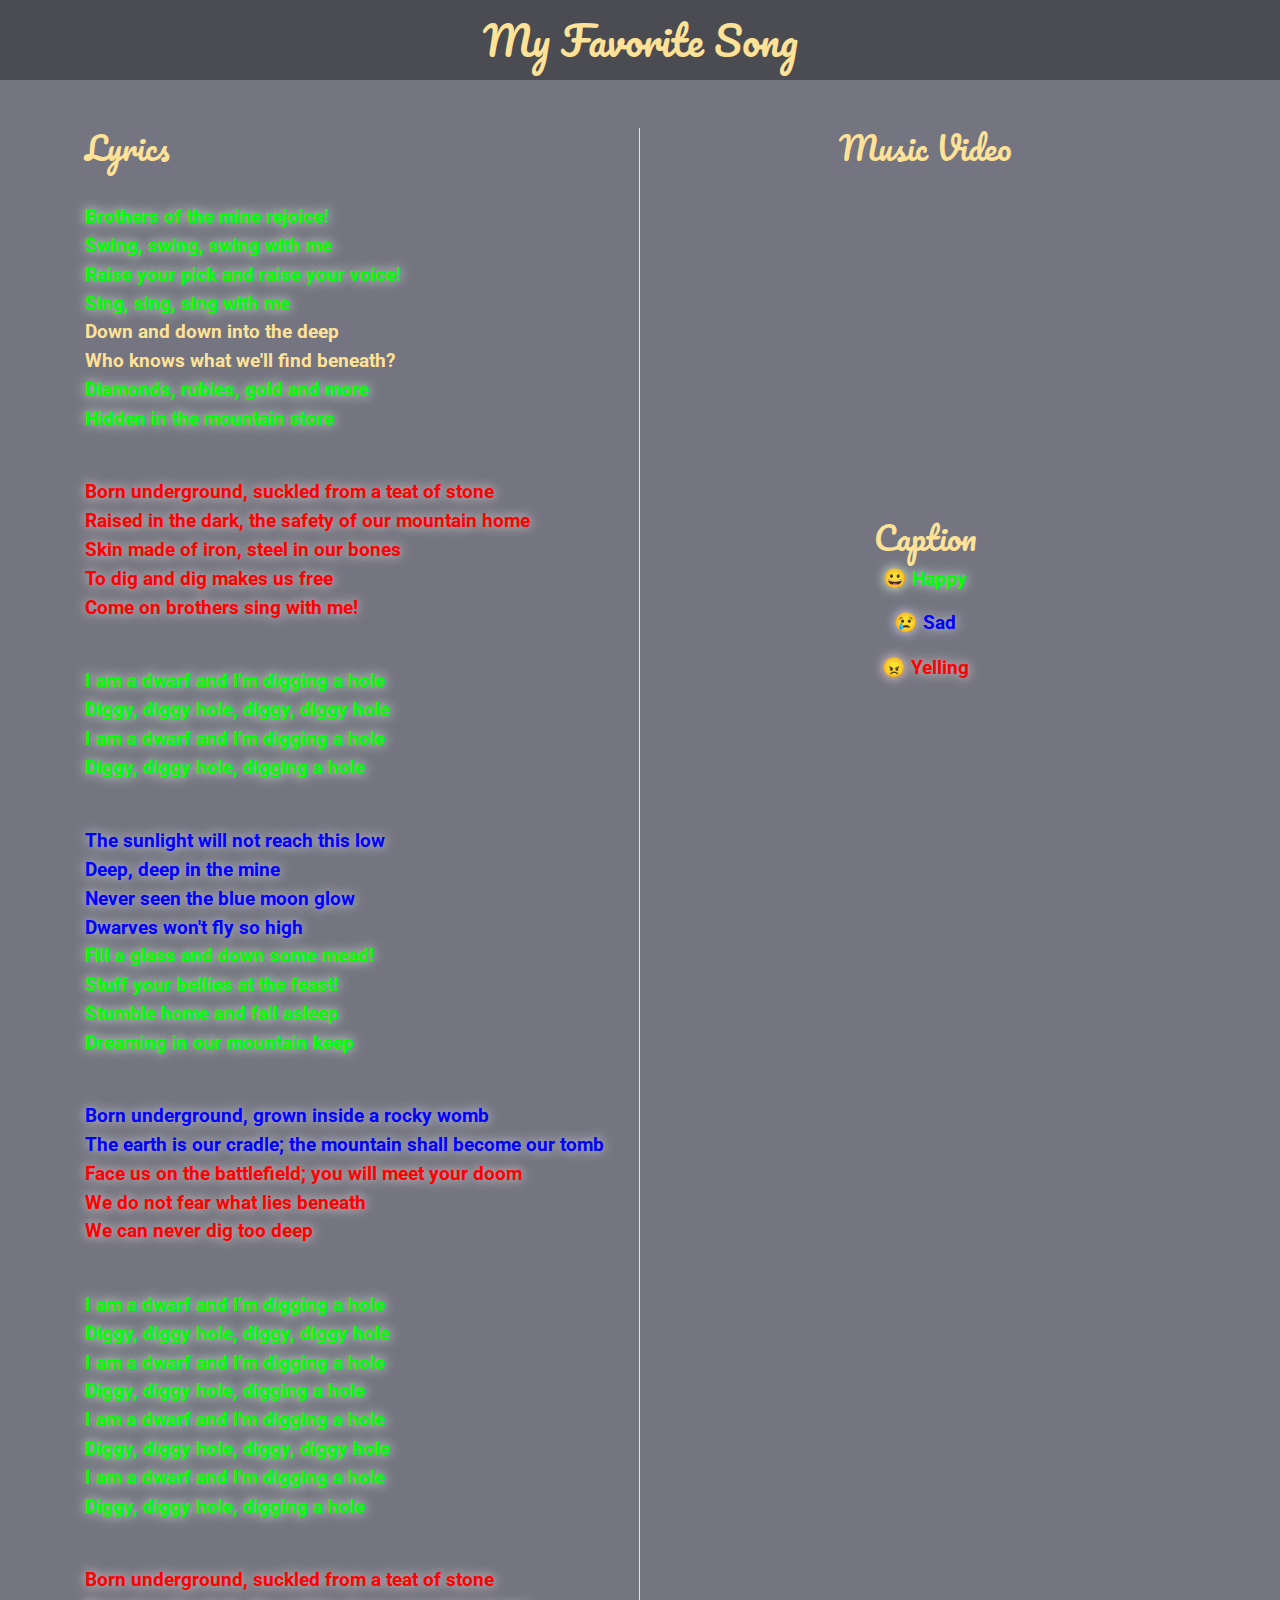
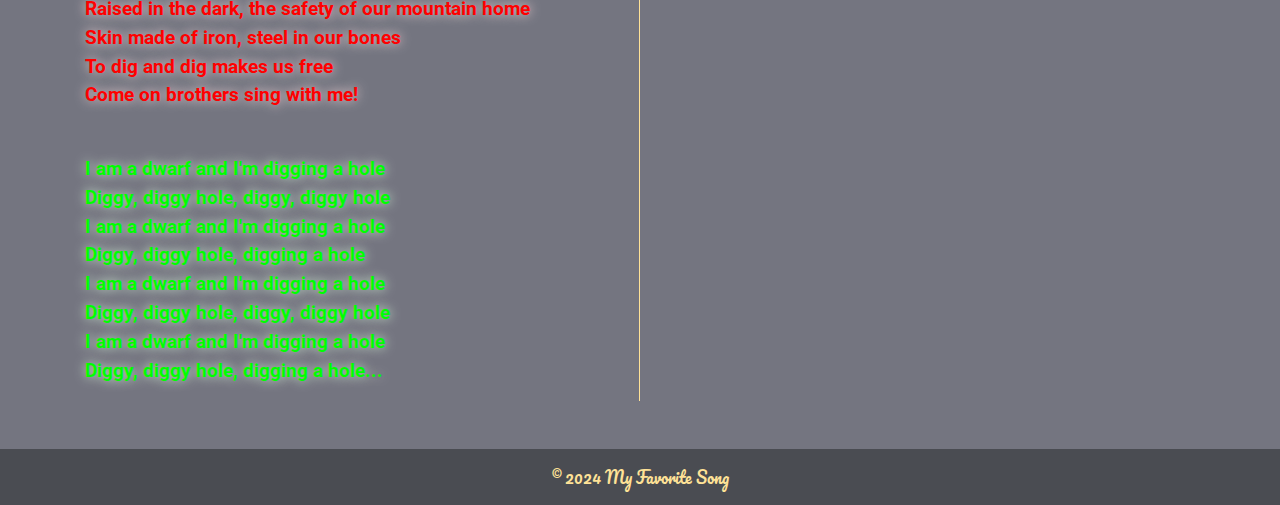
==== assignment-3/index.html @ 7433d318 "done" ====
<!DOCTYPE html>
<html lang="en">

<head>
    <meta charset="UTF-8">
    <meta name="viewport" content="width=device-width, initial-scale=1.0">
    <title>My Favorite Song Lyrics</title>
    <link rel="stylesheet" href="https://stackpath.bootstrapcdn.com/bootstrap/4.5.2/css/bootstrap.min.css">
    <link href="https://fonts.googleapis.com/css2?family=Roboto:wght@400;700&family=Pacifico&display=swap"
        rel="stylesheet">
    <link rel="stylesheet" href="styles.css">
</head>

<body>
    <header class="text-center py-3">
        <h1>My Favorite Song</h1>
    </header>

    <main class="container my-5">
        <div class="row">
            <div class="col-md-6 lyrics-column">
                <h2>Lyrics</h2>
                <p class="lyrics">
                    <span class="happy">Brothers of the mine rejoice!</span>
                    <span class="happy">Swing, swing, swing with me</span>
                    <span class="happy">Raise your pick and raise your voice!</span>
                    <span class="happy">Sing, sing, sing with me</span>
                    Down and down into the deep
                    Who knows what we'll find beneath?
                    <span class="happy">Diamonds, rubies, gold and more </span>
                    <span class="happy">Hidden in the mountain store</span>
                </p>
                <p class="lyrics">
                    <span class="yelling">Born underground, suckled from a teat of stone</span>
                    <span class="yelling">Raised in the dark, the safety of our mountain home</span>
                    <span class="yelling">Skin made of iron, steel in our bones</span>
                    <span class="yelling">To dig and dig makes us free</span>
                    <span class="yelling">Come on brothers sing with me!</span>
                </p>
                <p class="lyrics">
                    <span class="happy">I am a dwarf and I'm digging a hole</span>
                    <span class="happy">Diggy, diggy hole, diggy, diggy hole</span>
                    <span class="happy">I am a dwarf and I'm digging a hole</span>
                    <span class="happy">Diggy, diggy hole, digging a hole</span>
                </p>
                <p class="lyrics">
                    <span class="sad">The sunlight will not reach this low</span>
                    <span class="sad">Deep, deep in the mine</span>
                    <span class="sad">Never seen the blue moon glow</span>
                    <span class="sad">Dwarves won't fly so high</span>
                    <span class="happy">Fill a glass and down some mead!</span>
                    <span class="happy">Stuff your bellies at the feast!</span>
                    <span class="happy">Stumble home and fall asleep</span>
                    <span class="happy">Dreaming in our mountain keep</span>
                </p>
                <p class="lyrics">
                    <span class="sad">Born underground, grown inside a rocky womb</span>
                    <span class="sad">The earth is our cradle; the mountain shall become our tomb</span>
                    <span class="yelling">Face us on the battlefield; you will meet your doom</span>
                    <span class="yelling">We do not fear what lies beneath</span>
                    <span class="yelling">We can never dig too deep</span>
                </p>
                <p class="lyrics">
                    <span class="happy">I am a dwarf and I'm digging a hole</span>
                    <span class="happy">Diggy, diggy hole, diggy, diggy hole</span>
                    <span class="happy">I am a dwarf and I'm digging a hole</span>
                    <span class="happy">Diggy, diggy hole, digging a hole</span>
                    <span class="happy">I am a dwarf and I'm digging a hole</span>
                    <span class="happy">Diggy, diggy hole, diggy, diggy hole</span>
                    <span class="happy">I am a dwarf and I'm digging a hole</span>
                    <span class="happy">Diggy, diggy hole, digging a hole</span>
                </p>
                <p class="lyrics">
                    <span class="yelling">Born underground, suckled from a teat of stone</span>
                    <span class="yelling">Raised in the dark, the safety of our mountain home</span>
                    <span class="yelling">Skin made of iron, steel in our bones</span>
                    <span class="yelling">To dig and dig makes us free</span>
                    <span class="yelling">Come on brothers sing with me!</span>
                </p>
                <p class="lyrics">
                    <span class="happy">I am a dwarf and I'm digging a hole</span>
                    <span class="happy">Diggy, diggy hole, diggy, diggy hole</span>
                    <span class="happy">I am a dwarf and I'm digging a hole</span>
                    <span class="happy">Diggy, diggy hole, digging a hole</span>
                    <span class="happy">I am a dwarf and I'm digging a hole</span>
                    <span class="happy">Diggy, diggy hole, diggy, diggy hole</span>
                    <span class="happy">I am a dwarf and I'm digging a hole</span>
                    <span class="happy">Diggy, diggy hole, digging a hole...</span>
                </p>
            </div>
            <div class="col-md-6 video-column">
                <h2>Music Video</h2>
                <div class="embed-responsive embed-responsive-16by9">
                    <iframe class="embed-responsive-item"
                        src="https://www.youtube.com/embed/ytWz0qVvBZ0?si=PS2HvycQ3DafCsTA" title="YouTube video player"
                        frameborder="0"
                        allow="accelerometer; autoplay; clipboard-write; encrypted-media; gyroscope; picture-in-picture; web-share"
                        referrerpolicy="strict-origin-when-cross-origin" allowfullscreen></iframe>
                </div>

                <br>
                <div class="caption mt-3">
                    <h2>Caption</h2>
                    <p class="lyrics happy">😀 Happy</p>
                    <p class="lyrics sad">😢 Sad</p>
                    <p class="lyrics yelling">😠 Yelling</p>
                </div>
            </div>
        </div>
    </main>

    <footer class="text-center py-3">
        <p>&copy; 2024 My Favorite Song</p>
    </footer>
</body>

</html>
---- assignment-3/styles.css ----
body {
    font-family: 'Roboto', sans-serif;
    color: #ffe297;
    background-color: #747580;
}

header,
footer {
    background-color: #4a4c52;
    color: #ffe297;
}

header h1,
footer p {
    margin: 0;
    font-family: 'Pacifico', cursive;
}

main {
    background-color: #747580;
}

.lyrics-column {
    border-right: 1px solid #ffe297;
}

.lyrics {
    white-space: pre-line;
}

.lyrics-column h2,
.video-column h2 {
    font-family: 'Pacifico', cursive;
}

.lyrics {
    font-weight: 700;
    font-size: 1.2em;
}

.video-column {
    text-align: center;
}

.video-column iframe {
    border: 2px solid #ffe297;
}

.happy {
    color: #00ff00;
    text-shadow: 0px 0px 12px #ddffdd;
}

.sad {
    color: #0000ff;
    text-shadow: 0px 0px 12px #ddddff;
}

.yelling {
    color: #ff0000;
    text-shadow: 0px 0px 12px #ffdddd;
}
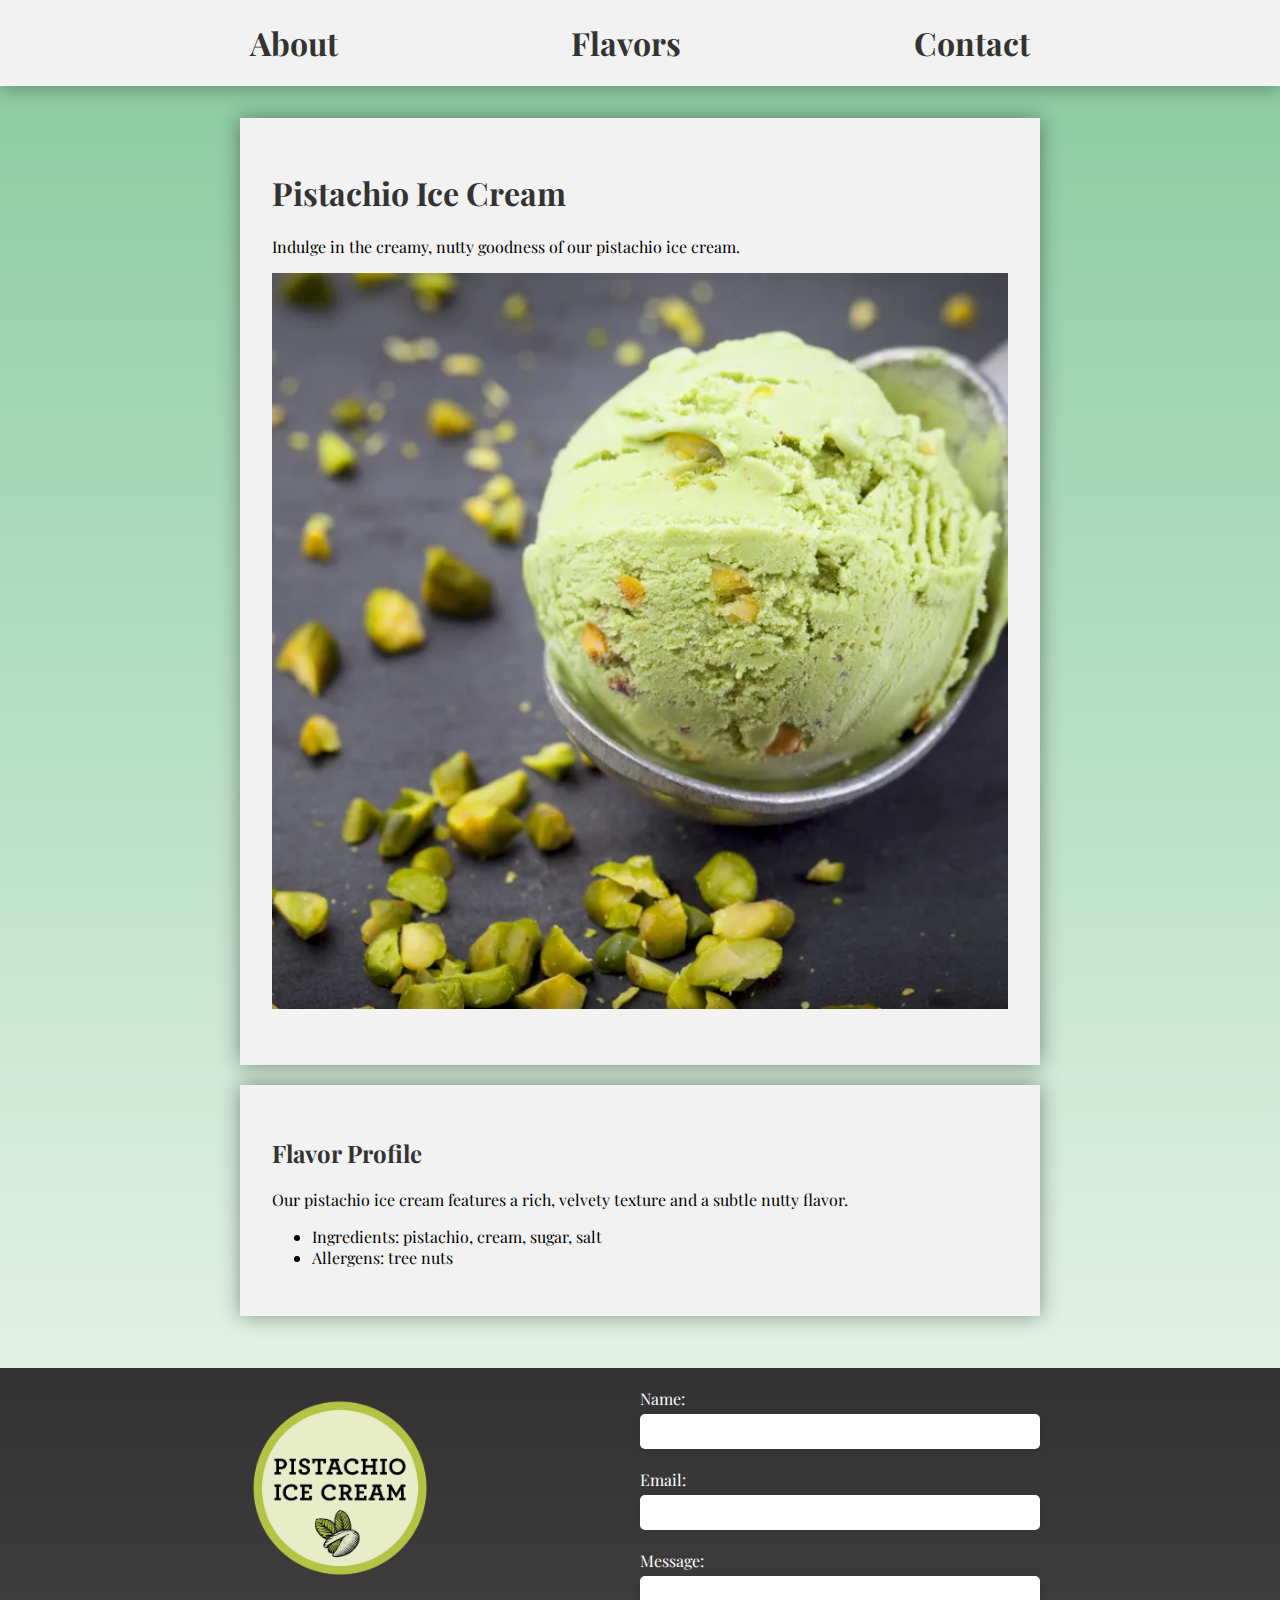
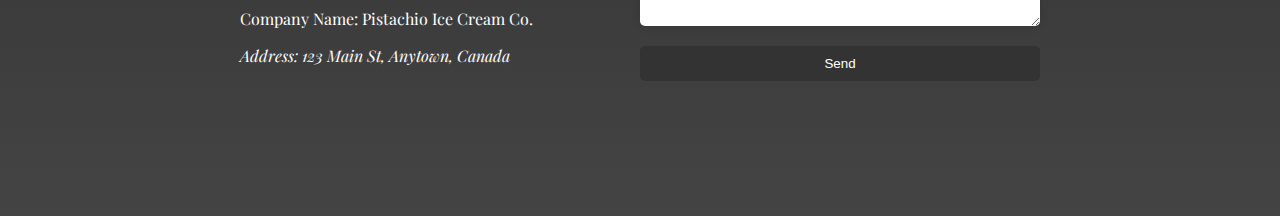
==== commit b265cc4d: "done" ====
--- a/assignment-3/index.html
+++ b/assignment-3/index.html
@@ -4,113 +4,60 @@
 <head>
     <meta charset="UTF-8">
     <meta name="viewport" content="width=device-width, initial-scale=1.0">
-    <title>My Favorite Song Lyrics</title>
-    <link rel="stylesheet" href="https://stackpath.bootstrapcdn.com/bootstrap/4.5.2/css/bootstrap.min.css">
-    <link href="https://fonts.googleapis.com/css2?family=Roboto:wght@400;700&family=Pacifico&display=swap"
+    <title>Pistachio Ice Cream</title>
+    <link href="https://fonts.googleapis.com/css2?family=Roboto:wght@400;700&family=Playfair Display&display=swap" 
         rel="stylesheet">
-    <link rel="stylesheet" href="styles.css">
+    <link rel="stylesheet" href="css/styles.css">
 </head>
 
 <body>
-    <header class="text-center py-3">
-        <h1>My Favorite Song</h1>
+    <header>
+        <nav>
+            <ul>
+                <li><a href="#about"><h1>About</h1></a></li>
+                <li><a href="#flavors"><h1>Flavors</h1></a></li>
+                <li><a href="#contact"><h1>Contact</h1></a></li>
+            </ul>
+        </nav>
     </header>
 
-    <main class="container my-5">
-        <div class="row">
-            <div class="col-md-6 lyrics-column">
-                <h2>Lyrics</h2>
-                <p class="lyrics">
-                    <span class="happy">Brothers of the mine rejoice!</span>
-                    <span class="happy">Swing, swing, swing with me</span>
-                    <span class="happy">Raise your pick and raise your voice!</span>
-                    <span class="happy">Sing, sing, sing with me</span>
-                    Down and down into the deep
-                    Who knows what we'll find beneath?
-                    <span class="happy">Diamonds, rubies, gold and more </span>
-                    <span class="happy">Hidden in the mountain store</span>
-                </p>
-                <p class="lyrics">
-                    <span class="yelling">Born underground, suckled from a teat of stone</span>
-                    <span class="yelling">Raised in the dark, the safety of our mountain home</span>
-                    <span class="yelling">Skin made of iron, steel in our bones</span>
-                    <span class="yelling">To dig and dig makes us free</span>
-                    <span class="yelling">Come on brothers sing with me!</span>
-                </p>
-                <p class="lyrics">
-                    <span class="happy">I am a dwarf and I'm digging a hole</span>
-                    <span class="happy">Diggy, diggy hole, diggy, diggy hole</span>
-                    <span class="happy">I am a dwarf and I'm digging a hole</span>
-                    <span class="happy">Diggy, diggy hole, digging a hole</span>
-                </p>
-                <p class="lyrics">
-                    <span class="sad">The sunlight will not reach this low</span>
-                    <span class="sad">Deep, deep in the mine</span>
-                    <span class="sad">Never seen the blue moon glow</span>
-                    <span class="sad">Dwarves won't fly so high</span>
-                    <span class="happy">Fill a glass and down some mead!</span>
-                    <span class="happy">Stuff your bellies at the feast!</span>
-                    <span class="happy">Stumble home and fall asleep</span>
-                    <span class="happy">Dreaming in our mountain keep</span>
-                </p>
-                <p class="lyrics">
-                    <span class="sad">Born underground, grown inside a rocky womb</span>
-                    <span class="sad">The earth is our cradle; the mountain shall become our tomb</span>
-                    <span class="yelling">Face us on the battlefield; you will meet your doom</span>
-                    <span class="yelling">We do not fear what lies beneath</span>
-                    <span class="yelling">We can never dig too deep</span>
-                </p>
-                <p class="lyrics">
-                    <span class="happy">I am a dwarf and I'm digging a hole</span>
-                    <span class="happy">Diggy, diggy hole, diggy, diggy hole</span>
-                    <span class="happy">I am a dwarf and I'm digging a hole</span>
-                    <span class="happy">Diggy, diggy hole, digging a hole</span>
-                    <span class="happy">I am a dwarf and I'm digging a hole</span>
-                    <span class="happy">Diggy, diggy hole, diggy, diggy hole</span>
-                    <span class="happy">I am a dwarf and I'm digging a hole</span>
-                    <span class="happy">Diggy, diggy hole, digging a hole</span>
-                </p>
-                <p class="lyrics">
-                    <span class="yelling">Born underground, suckled from a teat of stone</span>
-                    <span class="yelling">Raised in the dark, the safety of our mountain home</span>
-                    <span class="yelling">Skin made of iron, steel in our bones</span>
-                    <span class="yelling">To dig and dig makes us free</span>
-                    <span class="yelling">Come on brothers sing with me!</span>
-                </p>
-                <p class="lyrics">
-                    <span class="happy">I am a dwarf and I'm digging a hole</span>
-                    <span class="happy">Diggy, diggy hole, diggy, diggy hole</span>
-                    <span class="happy">I am a dwarf and I'm digging a hole</span>
-                    <span class="happy">Diggy, diggy hole, digging a hole</span>
-                    <span class="happy">I am a dwarf and I'm digging a hole</span>
-                    <span class="happy">Diggy, diggy hole, diggy, diggy hole</span>
-                    <span class="happy">I am a dwarf and I'm digging a hole</span>
-                    <span class="happy">Diggy, diggy hole, digging a hole...</span>
-                </p>
+    <main>
+        <section id="about">
+            <h1>Pistachio Ice Cream</h1>
+            <p>Indulge in the creamy, nutty goodness of our pistachio ice cream.</p>
+            <img src="images/pistachio-ice-cream.webp" alt="Pistachio Ice Cream">
+        </section>
+        <section id="flavors">
+            <h2>Flavor Profile</h2>
+            <p>Our pistachio ice cream features a rich, velvety texture and a subtle nutty flavor.</p>
+            <ul>
+                <li>Ingredients: pistachio, cream, sugar, salt</li>
+                <li>Allergens: tree nuts</li>
+            </ul>
+        </section>
+    </main>
+
+    <footer>
+        <div class="footer-container">
+            <div class="footer-logo">
+                <img src="images/logo.png" alt="Logo">
             </div>
-            <div class="col-md-6 video-column">
-                <h2>Music Video</h2>
-                <div class="embed-responsive embed-responsive-16by9">
-                    <iframe class="embed-responsive-item"
-                        src="https://www.youtube.com/embed/ytWz0qVvBZ0?si=PS2HvycQ3DafCsTA" title="YouTube video player"
-                        frameborder="0"
-                        allow="accelerometer; autoplay; clipboard-write; encrypted-media; gyroscope; picture-in-picture; web-share"
-                        referrerpolicy="strict-origin-when-cross-origin" allowfullscreen></iframe>
-                </div>
-
-                <br>
-                <div class="caption mt-3">
-                    <h2>Caption</h2>
-                    <p class="lyrics happy">😀 Happy</p>
-                    <p class="lyrics sad">😢 Sad</p>
-                    <p class="lyrics yelling">😠 Yelling</p>
-                </div>
+            <div class="footer-info">
+                <p>Company Name: Pistachio Ice Cream Co.</p>
+                <address>Address: 123 Main St, Anytown, Canada</address>
+            </div>
+            <div class="footer-form">
+                <form>
+                    <label for="name">Name:</label>
+                    <input type="text" id="name" name="name">
+                    <label for="email">Email:</label>
+                    <input type="email" id="email" name="email">
+                    <label for="message">Message:</label>
+                    <textarea id="message" name="message"></textarea>
+                    <button>Send</button>
+                </form>
             </div>
         </div>
-    </main>
-
-    <footer class="text-center py-3">
-        <p>&copy; 2024 My Favorite Song</p>
     </footer>
 </body>
 
--- a/assignment-3/css/styles.css
+++ b/assignment-3/css/styles.css
@@ -0,0 +1,128 @@
+body {
+    background: linear-gradient(to bottom, #88ca9c, #ffffff);
+    font-family: 'Playfair Display', serif;
+    margin: 0;
+    padding: 0;
+}
+
+header {
+    
+    background-color: #F2F2F2;
+    text-align: center;
+    box-shadow: 0 0 20px rgba(0, 0, 0, 0.4);
+}
+
+nav ul {
+    max-width: 800px;
+    list-style: none;
+    margin: 0 auto;
+    padding: 0;
+    display: flex;
+    justify-content: space-between;
+}
+
+nav li {
+    margin: 0 10px 0 10px;
+}
+
+nav a {
+    text-decoration: none;
+    color: #333;
+}
+
+nav a:hover {
+    color: #666;
+}
+
+main {
+    max-width: 800px;
+    margin: 0 auto;
+    padding: 2em;
+}
+
+section {
+    background-image: url('pistachio-pattern.jpg');
+    background-size: 200px 200px;
+    background-color: #f2f2f2;
+    padding: 2em;
+    margin-bottom: 20px;
+    box-shadow: 0 0 20px rgba(0, 0, 0, 0.4);
+}
+
+h1, h2 {
+    color: #333;
+}
+
+img {
+    width: 100%;
+    height: auto;
+    margin-bottom: 20px;
+}
+
+footer {
+    padding: 20px;
+    background-image: linear-gradient(to bottom, #333, #444);
+    color: #fff;
+}
+
+.footer-container {
+    max-width: 800px;
+    margin: 0 auto;
+    display: grid;
+    grid-template-columns: 1fr 1fr;
+    grid-template-rows: 1fr 1fr;
+    gap: 0px 0px;
+    grid-auto-flow: row;
+    grid-template-areas:
+      "footer-logo footer-form"
+      "footer-info footer-form";
+}
+  
+.footer-logo {
+    grid-area: footer-logo;
+}
+
+.footer-logo img {
+    width: 200px;
+    height: auto;
+    margin: auto;
+}
+  
+.footer-info {
+    grid-area: footer-info;
+    padding-right: 20px;
+}
+  
+.footer-form {
+    grid-area: footer-form;
+}
+
+.footer-form form {
+    display: flex;
+    flex-direction: column;
+}
+
+.footer-form label {
+    margin-bottom: 5px;
+}
+
+.footer-form input, .footer-form textarea {
+    padding: 10px;
+    margin-bottom: 20px;
+    border: none;
+    border-radius: 5px;
+    box-shadow: 0 0 10px rgba(0, 0, 0, 0.1);
+}
+
+.footer-form button {
+    background-color: #333;
+    color: #fff;
+    padding: 10px 20px;
+    border: none;
+    border-radius: 5px;
+    cursor: pointer;
+}
+
+.footer-form button:hover {
+    background-color: #444;
+}
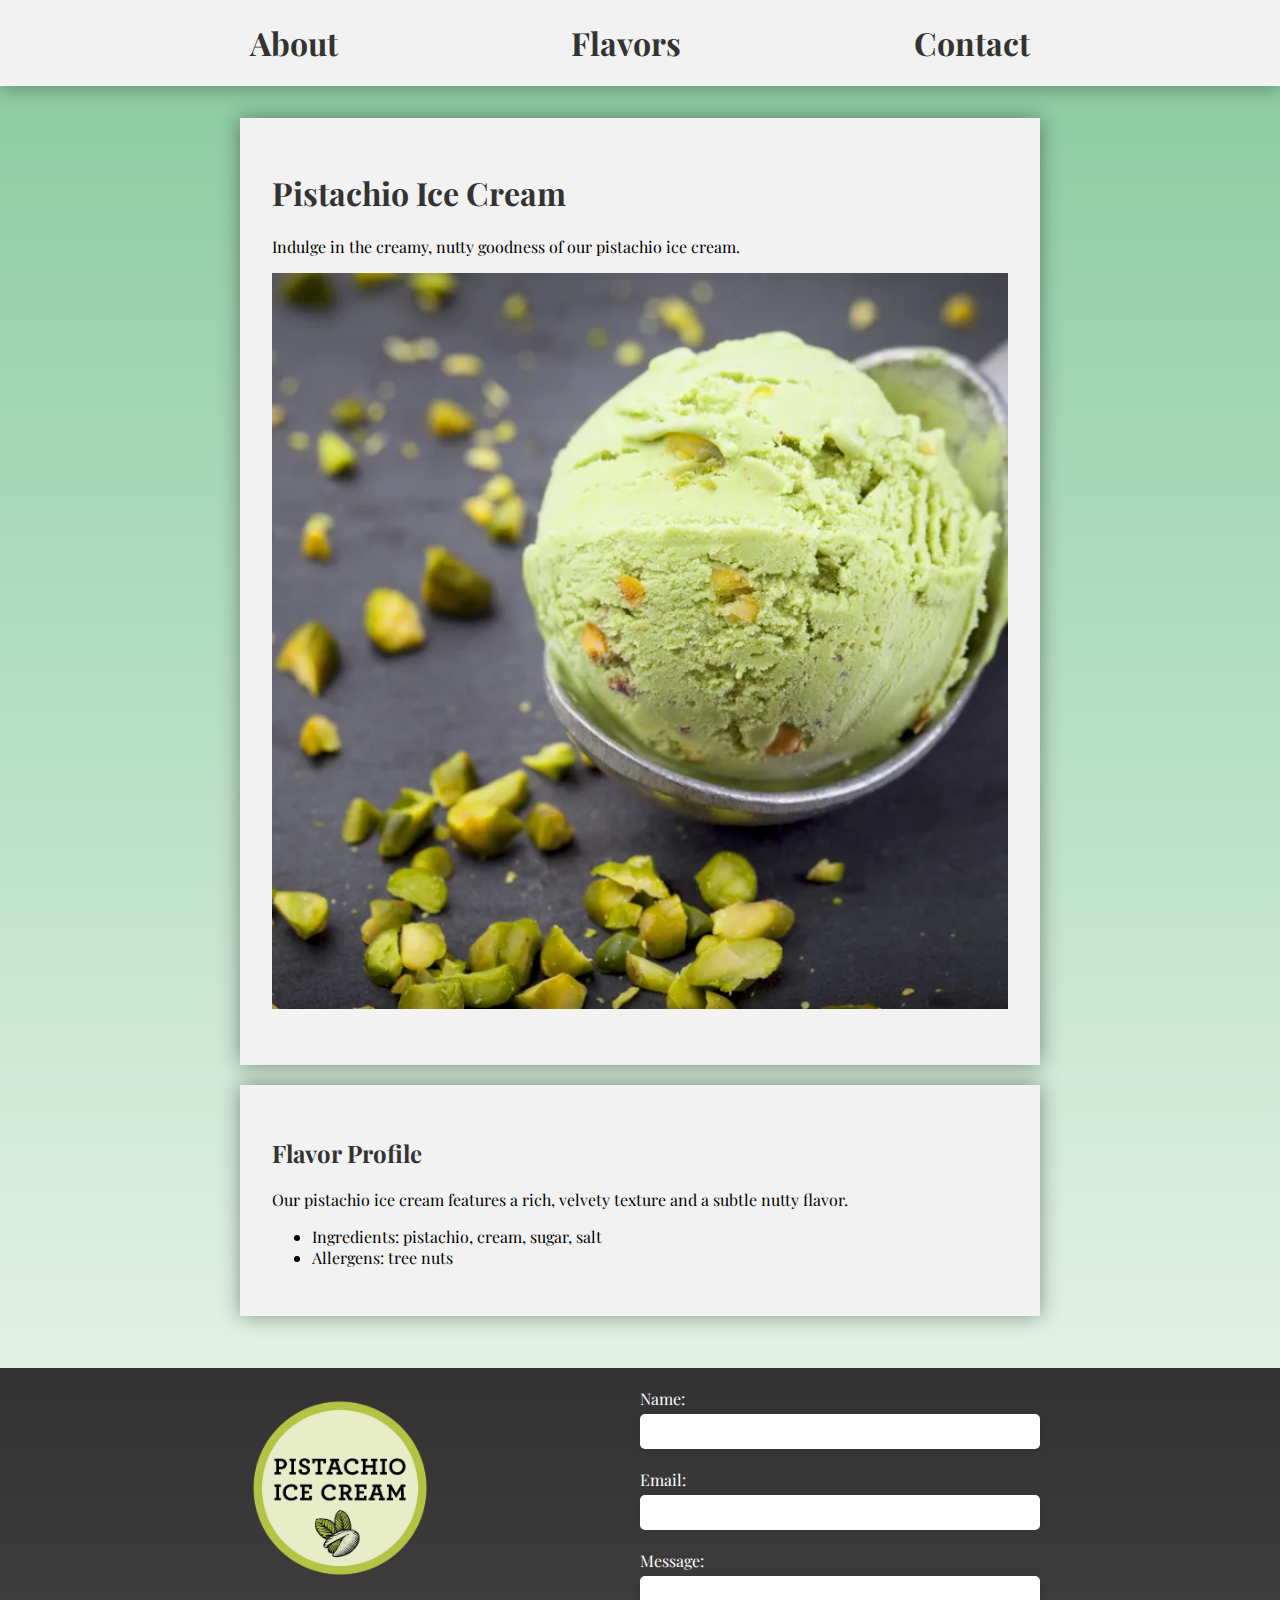
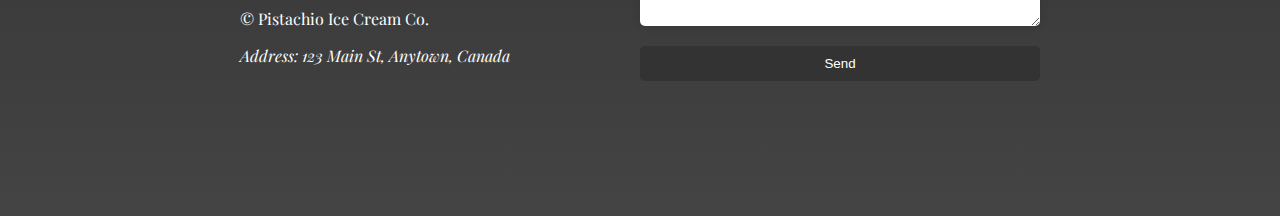
==== commit fc842c33: "Update index.html" ====
--- a/assignment-3/index.html
+++ b/assignment-3/index.html
@@ -5,6 +5,7 @@
     <meta charset="UTF-8">
     <meta name="viewport" content="width=device-width, initial-scale=1.0">
     <title>Pistachio Ice Cream</title>
+    <link rel="shortcut icon" href="images/favicon.ico" type="image/x-icon">
     <link href="https://fonts.googleapis.com/css2?family=Roboto:wght@400;700&family=Playfair Display&display=swap" 
         rel="stylesheet">
     <link rel="stylesheet" href="css/styles.css">
@@ -43,7 +44,7 @@
                 <img src="images/logo.png" alt="Logo">
             </div>
             <div class="footer-info">
-                <p>Company Name: Pistachio Ice Cream Co.</p>
+                <p>&copy; Pistachio Ice Cream Co.</p>
                 <address>Address: 123 Main St, Anytown, Canada</address>
             </div>
             <div class="footer-form">
@@ -61,4 +62,4 @@
     </footer>
 </body>
 
-</html>+</html>
--- a/assignment-3/css/styles.css
+++ b/assignment-3/css/styles.css
@@ -6,7 +6,6 @@
 }
 
 header {
-    
     background-color: #F2F2F2;
     text-align: center;
     box-shadow: 0 0 20px rgba(0, 0, 0, 0.4);
@@ -32,6 +31,7 @@
 
 nav a:hover {
     color: #666;
+    text-decoration: underline;
 }
 
 main {
